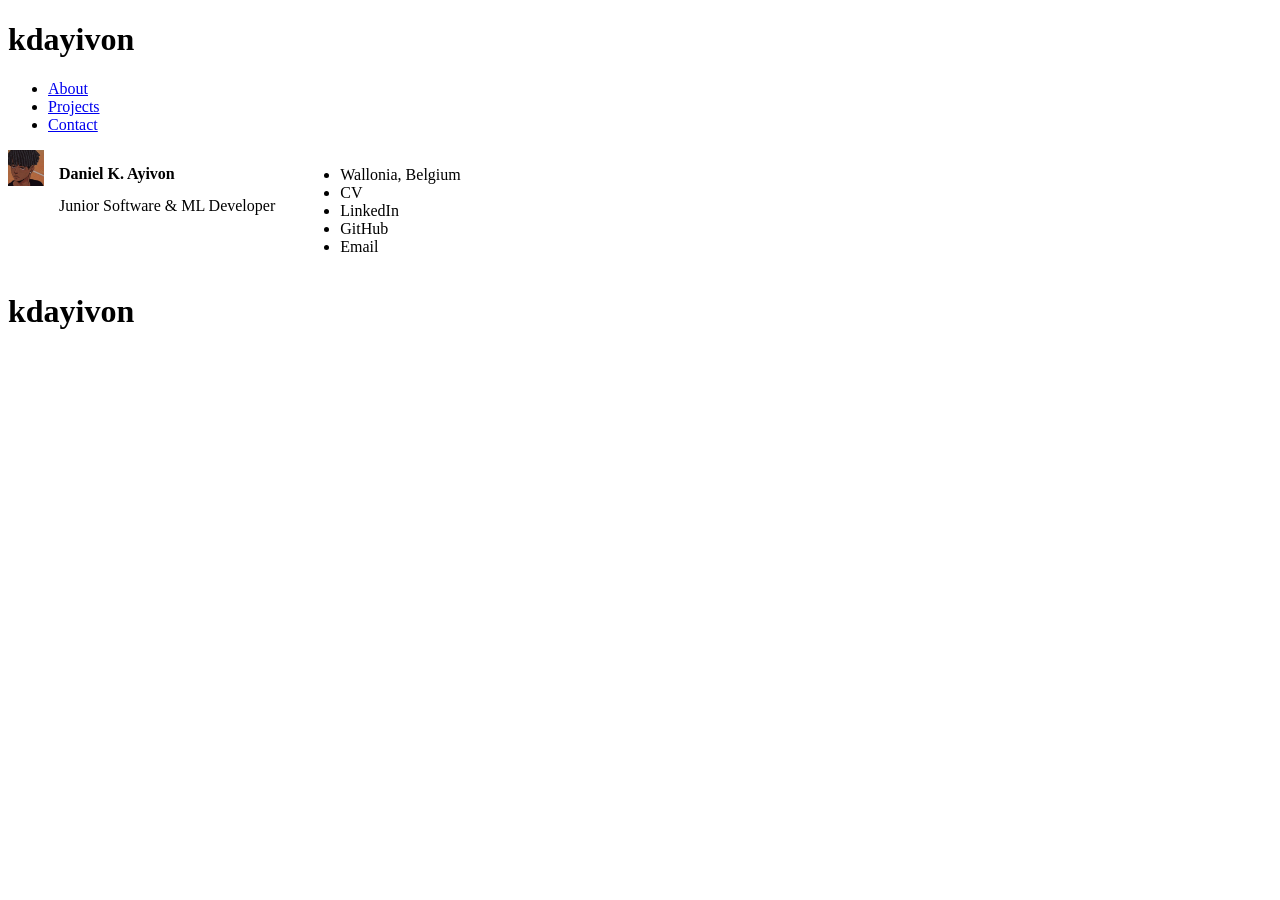
==== index.html @ 2f375471 "change: website header" ====
<!DOCTYPE html>
<html>
 <head>
    <meta charset="utf-8">
    <title>kdayivon</title> 
    <meta property="og:site-name" content="kdayivon">
    <meta property="og:title" content="kdayivon">
    <meta property="og:url" content="https://kdayivon.github.io">
    <link rel="stylesheet" href="/assets/css/main.css">
 </head>     
 <body class="layout--single">
     <header class="site-header">
        <div class="site-identity">
            <h1><a href="https://kdayivon.github.io/">kdayivon</a></h1> 
         </div> 
         <nav class="site-navigation">
            <ul class="nav">
                <li><a href="/">About</a></li> 
                <li><a href="/">Projects</a></li> 
                <li><a href="/">Contact</a></li> 
             </ul> 
         </nav>
     </header>



    <div id="main" role="main">
       <div class="sidebar sticky">
            <div itemscope itemtype="https://schema.org/Person" class="h-card">
            <div class="author__avatar">
              <a href="https://kdayivon.github.io/">
                <img src="/assets/images/profile.png" alt="Daniel K. Ayivon" itemprop="image" class="u-photo">
              </a>
            </div>

          <div class="author__content">
            <h3 class="author__name p-name" itemprop="name">
              <a class="u-url" rel="me" href="https://kdayivon.github.io/" itemprop="url">Daniel K. Ayivon</a>
            </h3>
            
              <div class="author__bio p-note" itemprop="description">
                <p>Junior Software &amp; ML Developer</p>
              </div>
          </div>

          <div class="author__urls-wrapper">
            <ul class="author__urls social-icons">
                <li itemprop="homeLocation" itemscope itemtype="https://schema.org/Place">
                  <i class="fas fa-fw fa-map-marker-alt" aria-hidden="true"></i> <span itemprop="name" class="p-locality">Wallonia, Belgium</span>
                </li>
                    <li><a href="/assets/files/CV.pdf" rel="nofollow noopener noreferrer me"><i class="far fa-fw fa-file-pdf" aria-hidden="true"></i><span class="label">CV</span></a></li>
                    <li><a href="https://www.linkedin.com/in/kdayivon/" rel="nofollow noopener noreferrer me" itemprop="sameAs"><i class="fab fa-linkedin" aria-hidden="true"></i><span class="label">LinkedIn</span></a></li>
                    <li><a href="https://github.com/kdayivon" rel="nofollow noopener noreferrer me" itemprop="sameAs"><i class="fab fa-fw fa-github" aria-hidden="true"></i><span class="label">GitHub</span></a></li>
                <li>
                  <a href="mailto:ayivond.k@gmail.com" rel="me" class="u-email">
                    <meta itemprop="email" content="ayivond.k@gmail.com" />
                    <i class="fas fa-fw fa-envelope-square" aria-hidden="true"></i><span class="label">Email</span>
                  </a>
                </li>
            </ul>
          </div>
        </div>
            </div> 
        </div>
    <h1 id="title">kdayivon</a></h1> 
 </body>
</html>
---- assets/css/main.css ----
* {
    box-sizing: border-box;
}

div {
    display: block;

body {
    display: flex;
    min-height: 100vh;
    flex-direction: column;
    margin: 0;
    padding: 0;
    color: #222831;
}

.site-header {
    border-bottom: 1px solid #ccc;
    padding: .5em 1em;
    display: flex;
    justify-content: spacc-between;
}

.site-identity h1 {
  font-size: 1.5em;
  margin: .6em 0;
  display: inline-block;
}

.site-navigation ul, 
.site-navigation li {
  margin: 0; 
  padding: 0;
}

.site-navigation li {
  display: inline-block;
  margin: 1.4em 1em 1em 1em;
}

#main {
    clear: both;
    margin-left: auto;
    margin-right: auto;
    padding-left: 1em;
    padding-right: 1em;
    max-width: 100%;
}

.sidebar {
    clear: both;
}
.sidebar img {
    width: 100%;
}
.sidebar>* {
    margin-top: 1em;
    margin-bottom: 1em; 
}
.sidebar .author__name {
    font-size: 1em;
}

.author__avatar {
    display: table-cell;
    vertical-align: top;
    width: 36px;
    height: 36px;
}

.author__avater img {
    max-width: 110px; 
    border-radius: 50%;
}

.author__content {
    display: table-cell;
    vertical-align: top;
    padding-left: 15px;
    padding-right: 25px;
    line-height: 1;
}

.author__urls-wrapper {
    position: relative;
    display: table-cell;
    vertical-align: middle;
    z-align: 20;
    cursor: pointer;
}

a {
    text-decoration: none;
    color: #000;
}

a:visited {
    color: #575b62;
}

img {
    height: auto;
    vertical-align: middle;
    border: 0;
    overflow-clip-margin: content-box;
    overflow: clip;
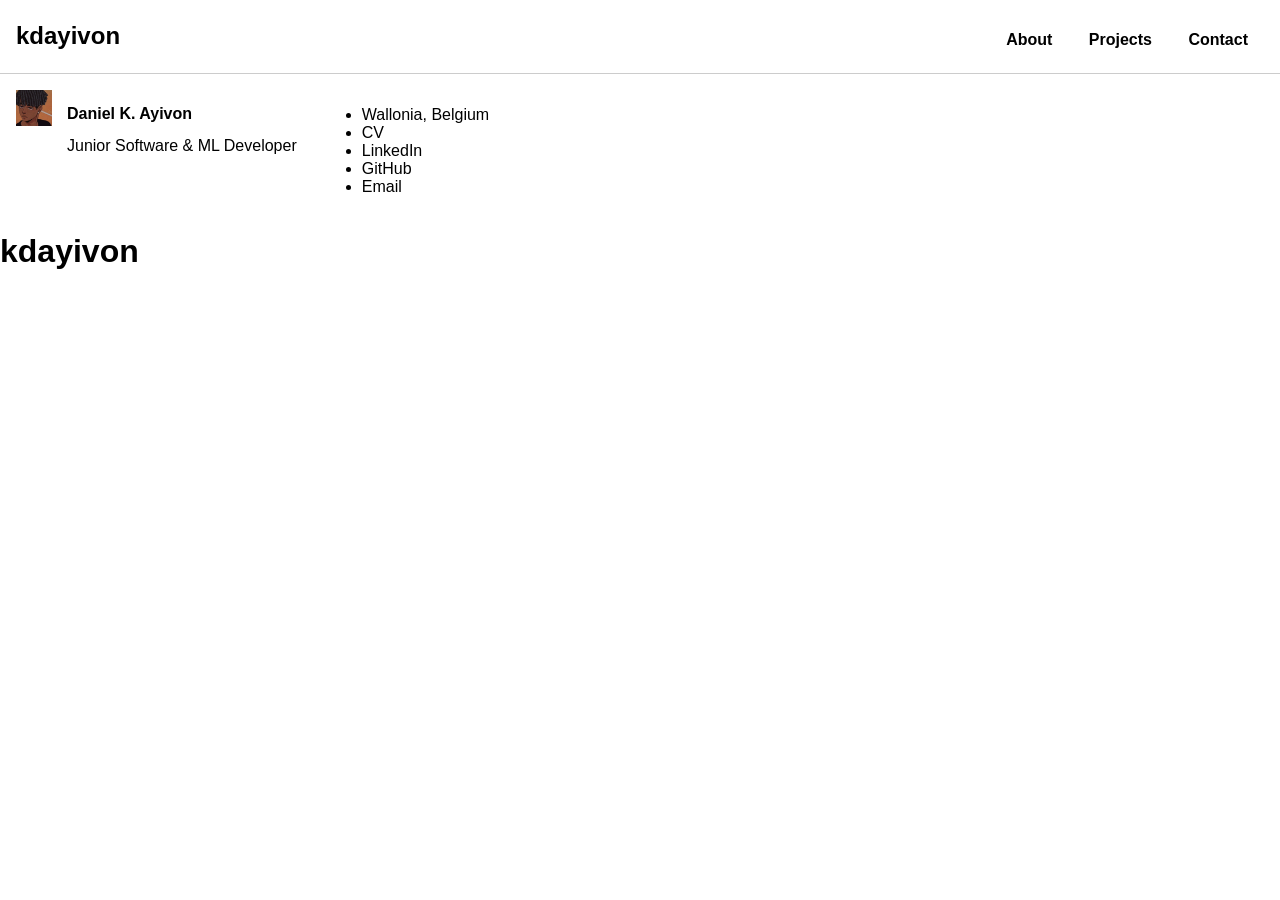
==== commit 59dbed99: "fix: header" ====
--- a/index.html
+++ b/index.html
@@ -15,7 +15,7 @@
          </div> 
          <nav class="site-navigation">
             <ul class="nav">
-                <li><a href="/">About</a></li> 
+                <li><a href="#">About</a></li> 
                 <li><a href="/">Projects</a></li> 
                 <li><a href="/">Contact</a></li> 
              </ul> 
--- a/assets/css/main.css
+++ b/assets/css/main.css
@@ -1,28 +1,31 @@
 * {
-    box-sizing: border-box;
+    font-family: Helvetica;
 }
 
-div {
-    display: block;
+body {
+    margin: 0;
+}
 
-body {
-    display: flex;
-    min-height: 100vh;
-    flex-direction: column;
-    margin: 0;
-    padding: 0;
-    color: #222831;
+a {
+    text-decoration: none;
+    color: #000;
+}
+
+a:visited {
+    color: #575b62;
 }
 
 .site-header {
     border-bottom: 1px solid #ccc;
     padding: .5em 1em;
     display: flex;
-    justify-content: spacc-between;
+    justify-content: space-between;
+    align-items: center;
 }
 
 .site-identity h1 {
   font-size: 1.5em;
+  font-weight: bold;
   margin: .6em 0;
   display: inline-block;
 }
@@ -36,6 +39,7 @@
 .site-navigation li {
   display: inline-block;
   margin: 1.4em 1em 1em 1em;
+  font-weight: bold;
 }
 
 #main {
@@ -89,14 +93,6 @@
     cursor: pointer;
 }
 
-a {
-    text-decoration: none;
-    color: #000;
-}
-
-a:visited {
-    color: #575b62;
-}
 
 img {
     height: auto;
@@ -104,3 +100,5 @@
     border: 0;
     overflow-clip-margin: content-box;
     overflow: clip;
+}
+
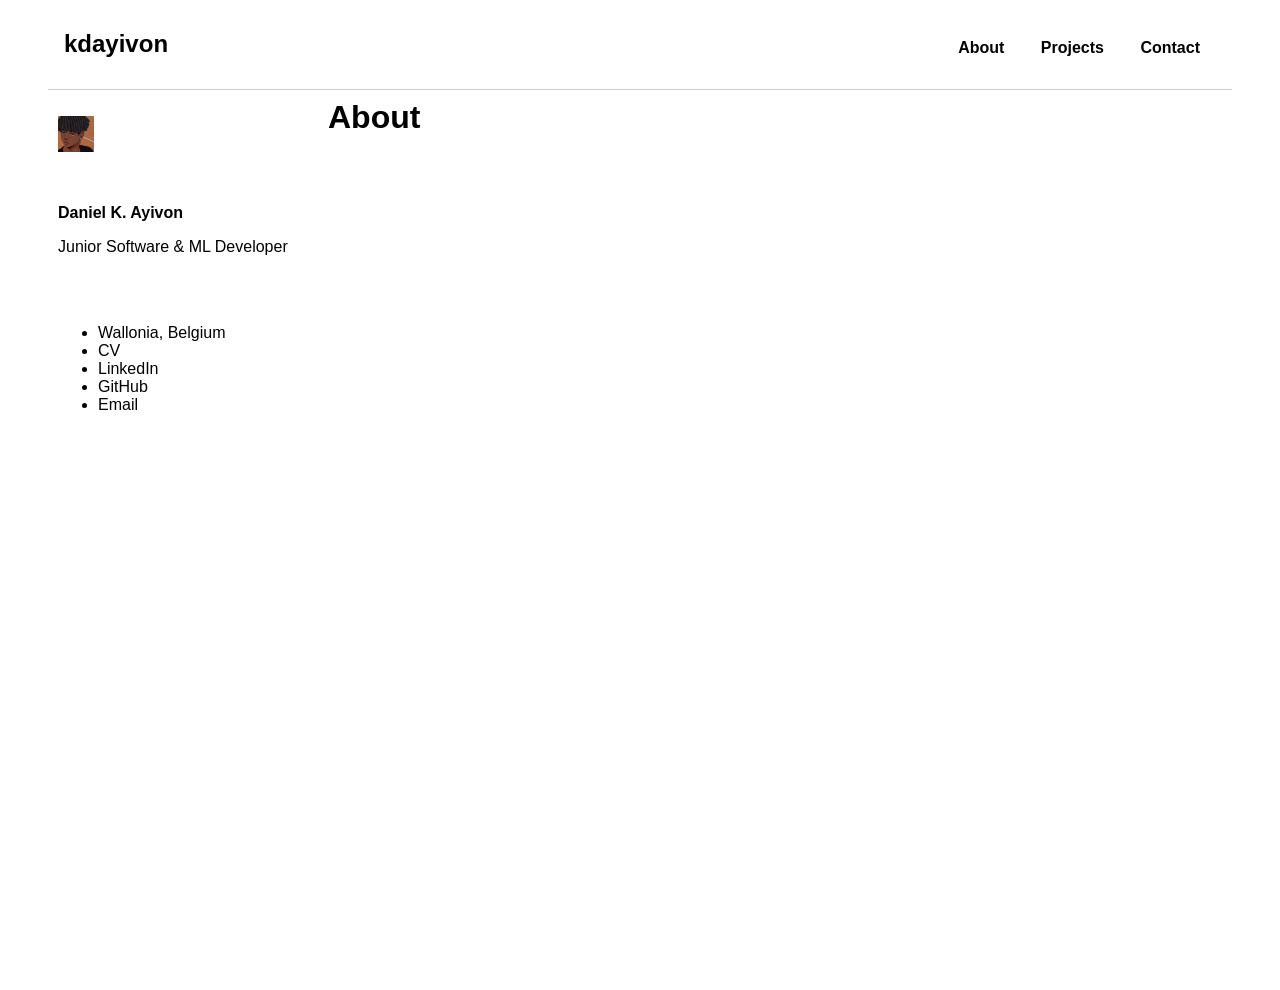
==== commit 91e85b99: "fix: site layout" ====
--- a/index.html
+++ b/index.html
@@ -24,9 +24,8 @@
 
 
 
-    <div id="main" role="main">
-       <div class="sidebar sticky">
-            <div itemscope itemtype="https://schema.org/Person" class="h-card">
+    <div id="main">
+       <div class="sidebar">
             <div class="author__avatar">
               <a href="https://kdayivon.github.io/">
                 <img src="/assets/images/profile.png" alt="Daniel K. Ayivon" itemprop="image" class="u-photo">
@@ -60,8 +59,11 @@
             </ul>
           </div>
         </div>
-            </div> 
+
+        <div class="content">
+            <h1 id="title">About</a></h1> 
+            
         </div>
-    <h1 id="title">kdayivon</a></h1> 
+    </div>
  </body>
 </html>
--- a/assets/css/main.css
+++ b/assets/css/main.css
@@ -4,6 +4,7 @@
 
 body {
     margin: 0;
+    padding: 0;
 }
 
 a {
@@ -17,7 +18,9 @@
 
 .site-header {
     border-bottom: 1px solid #ccc;
-    padding: .5em 1em;
+    padding: 1em;
+    margin-left: 3em;
+    margin-right: 3em;
     display: flex;
     justify-content: space-between;
     align-items: center;
@@ -43,16 +46,16 @@
 }
 
 #main {
-    clear: both;
-    margin-left: auto;
-    margin-right: auto;
-    padding-left: 1em;
-    padding-right: 1em;
-    max-width: 100%;
+    display: flex;
+    margin-right: 3em;
+    margin-left: 3em;
 }
 
 .sidebar {
-    clear: both;
+    width: 280px;
+    height: 100vh;
+    box-sizing: border-box;
+    position: fixed;
 }
 .sidebar img {
     width: 100%;
@@ -60,14 +63,15 @@
 .sidebar>* {
     margin-top: 1em;
     margin-bottom: 1em; 
+    display: block;
+    padding: 10px;
+    margin-bottom: 10px;
 }
 .sidebar .author__name {
     font-size: 1em;
 }
 
 .author__avatar {
-    display: table-cell;
-    vertical-align: top;
     width: 36px;
     height: 36px;
 }
@@ -75,22 +79,6 @@
 .author__avater img {
     max-width: 110px; 
     border-radius: 50%;
-}
-
-.author__content {
-    display: table-cell;
-    vertical-align: top;
-    padding-left: 15px;
-    padding-right: 25px;
-    line-height: 1;
-}
-
-.author__urls-wrapper {
-    position: relative;
-    display: table-cell;
-    vertical-align: middle;
-    z-align: 20;
-    cursor: pointer;
 }
 
 
@@ -102,3 +90,14 @@
     overflow: clip;
 }
 
+.content {
+    flex: 1;
+    box-sizing: border-box;
+    height: 100vh;
+    margin-left: 280px;
+    text-align: justify;
+}
+.content h1 {
+    margin-top: 0.3em;
+}
+
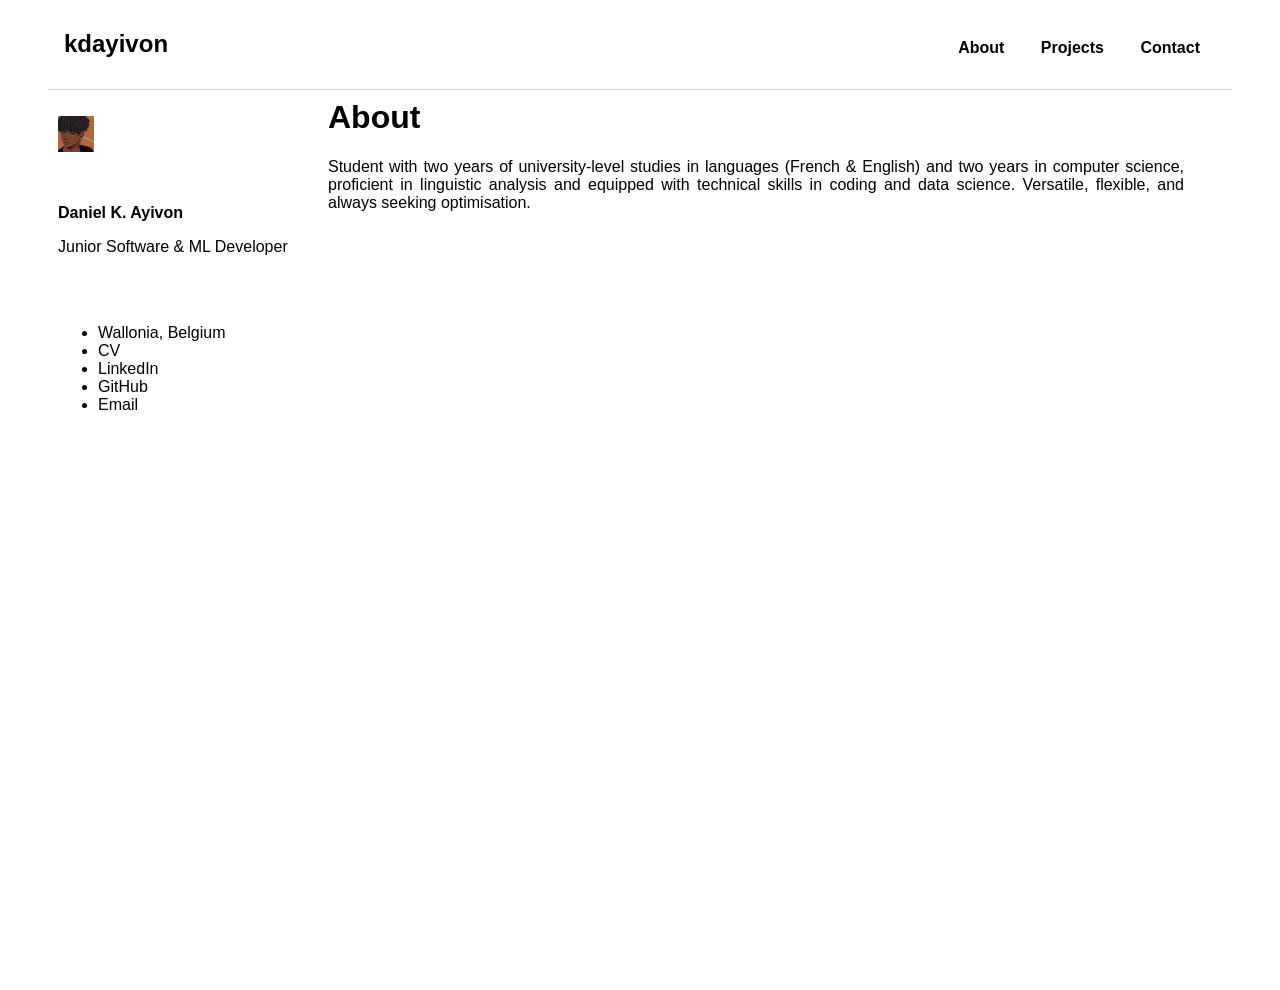
==== commit 0a7d93b6: "fix; main page" ====
--- a/index.html
+++ b/index.html
@@ -62,7 +62,10 @@
 
         <div class="content">
             <h1 id="title">About</a></h1> 
-            
+            <p>Student with two years of university-level studies in languages (French &amp English) and two years in 
+            computer science, proficient in linguistic analysis and equipped with technical skills in coding and data science. 
+            Versatile, flexible, and always seeking optimisation.
+            </p>
         </div>
     </div>
  </body>
--- a/assets/css/main.css
+++ b/assets/css/main.css
@@ -100,4 +100,7 @@
 .content h1 {
     margin-top: 0.3em;
 }
+.content p {
+    margin-right: 3em;
+}
 
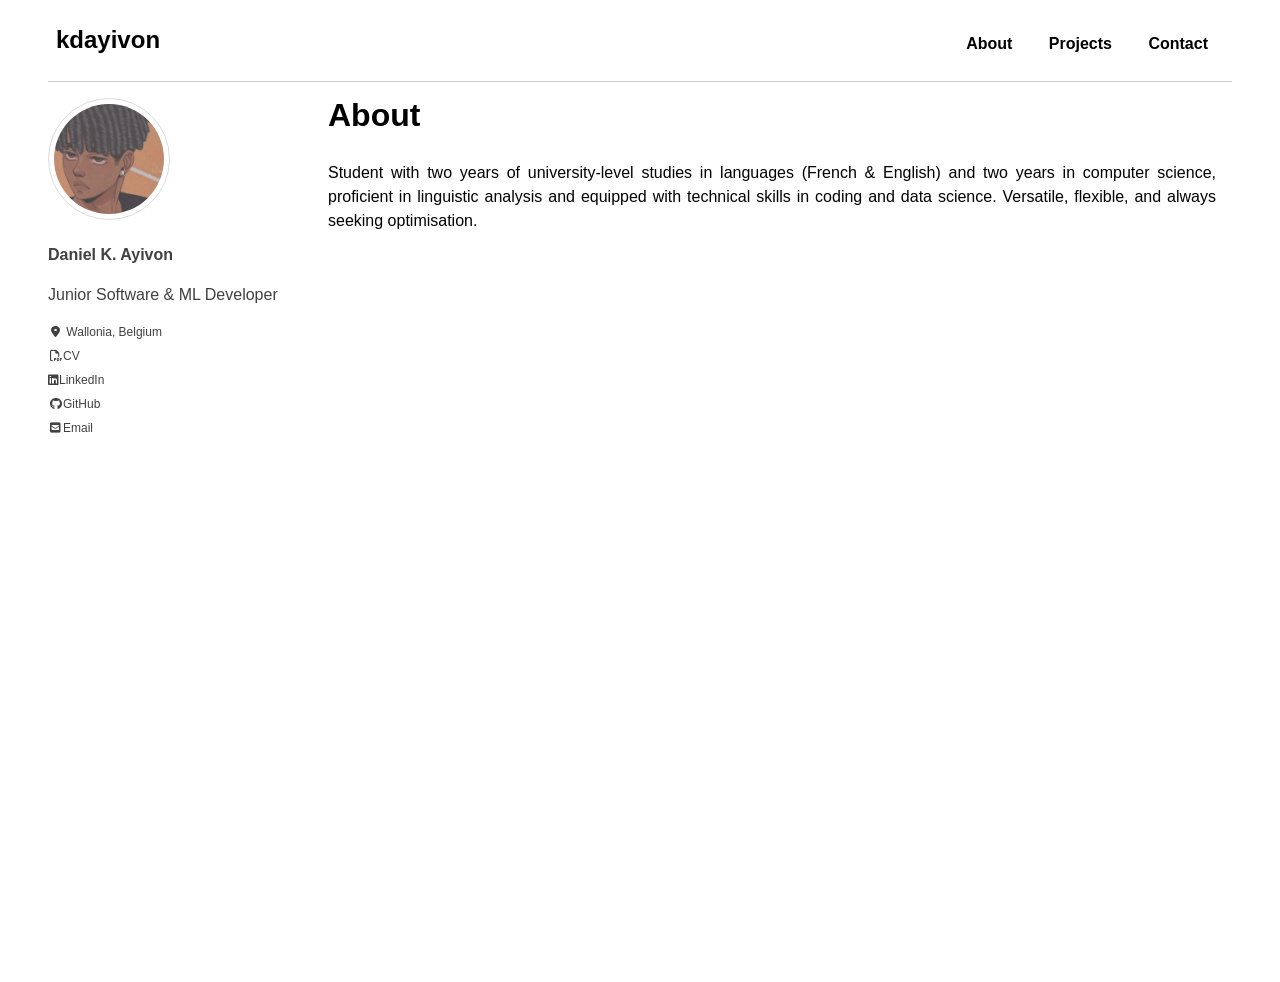
==== commit 6a4536ab: "add: sidebar icons" ====
--- a/index.html
+++ b/index.html
@@ -7,6 +7,7 @@
     <meta property="og:title" content="kdayivon">
     <meta property="og:url" content="https://kdayivon.github.io">
     <link rel="stylesheet" href="/assets/css/main.css">
+    <link rel="stylesheet" href="https://cdnjs.cloudflare.com/ajax/libs/font-awesome/6.4.0/css/all.min.css">   
  </head>     
  <body class="layout--single">
      <header class="site-header">
@@ -21,8 +22,6 @@
              </ul> 
          </nav>
      </header>
-
-
 
     <div id="main">
        <div class="sidebar">
--- a/assets/css/main.css
+++ b/assets/css/main.css
@@ -5,6 +5,9 @@
 body {
     margin: 0;
     padding: 0;
+    font-family: -apple-system,
+    BlinkMacSystemFont,"Roboto","Segoe UI","Helvetica Neue","Lucida Grande", Arial, sans-serif;
+    line-height: 1.5;
 }
 
 a {
@@ -16,9 +19,13 @@
     color: #575b62;
 }
 
+ul li {
+    margin-bottom: 0.5em;
+}
+
 .site-header {
     border-bottom: 1px solid #ccc;
-    padding: 1em;
+    padding: 0.5em;
     margin-left: 3em;
     margin-right: 3em;
     display: flex;
@@ -56,8 +63,14 @@
     height: 100vh;
     box-sizing: border-box;
     position: fixed;
+    opacity: 0.75;
+    transition: opacity 0.2s ease-in-out;
 }
 .sidebar img {
+    padding: 5px;
+    border: 1px solid #cecfd1;
+    max-width: 110px;
+    border-radius: 50%;
     width: 100%;
 }
 .sidebar>* {
@@ -71,23 +84,35 @@
     font-size: 1em;
 }
 
-.author__avatar {
-    width: 36px;
-    height: 36px;
+.sidebar li {
+    list-style-type: none;
+    font-size: 0.75em;
+    line-height: 1.5;
 }
 
-.author__avater img {
-    max-width: 110px; 
-    border-radius: 50%;
+.author__avatar {
+    margin: 0em;
+    padding: 0px;
+    margin-top: 1em;
 }
-
-
-img {
-    height: auto;
-    vertical-align: middle;
+.author__content {
+    margin-top: 0em;
+    padding: 0px;
+}
+.author__urls-wrapper {
+    margin: 0em;
+    margin-bottom: 1em;
+    padding: 0px;
+}
+.author__urls {
+    margin: 0;
+    padding: 0;
     border: 0;
-    overflow-clip-margin: content-box;
-    overflow: clip;
+    background: transparent;
+    box-shadow: none;
+}
+.author__urls li {
+    white-space: nowrap
 }
 
 .content {
@@ -101,6 +126,6 @@
     margin-top: 0.3em;
 }
 .content p {
-    margin-right: 3em;
+    margin-right: 1em;
 }
 
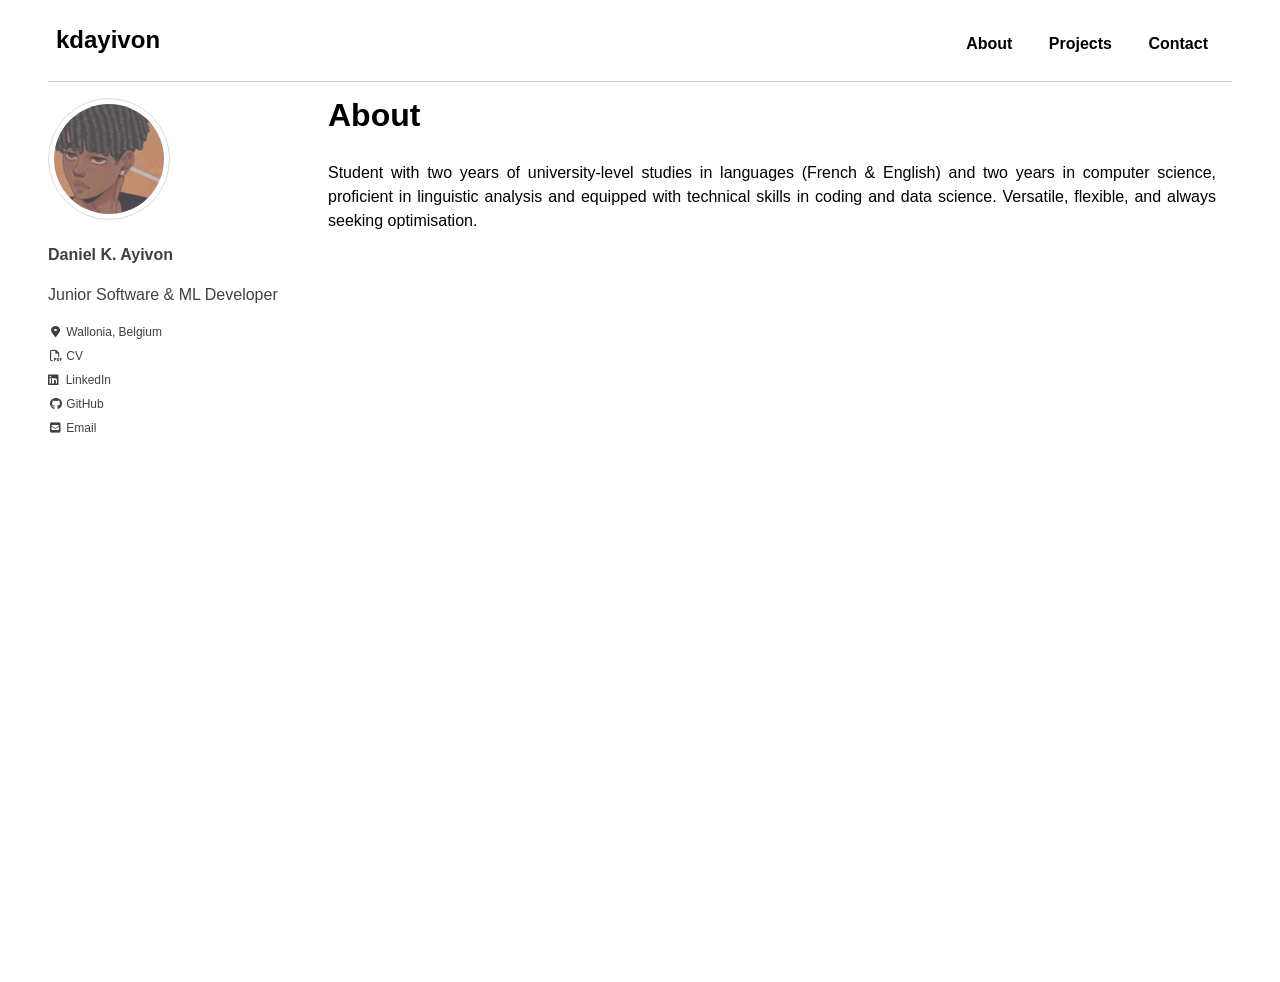
==== commit d609aadb: "fix: sidebar icon spacing" ====
--- a/index.html
+++ b/index.html
@@ -44,15 +44,15 @@
           <div class="author__urls-wrapper">
             <ul class="author__urls social-icons">
                 <li itemprop="homeLocation" itemscope itemtype="https://schema.org/Place">
-                  <i class="fas fa-fw fa-map-marker-alt" aria-hidden="true"></i> <span itemprop="name" class="p-locality">Wallonia, Belgium</span>
+                  <i class="fas fa-fw fa-map-marker-alt" aria-hidden="true"></i> <span itemprop="name" class="p-locality"> Wallonia, Belgium</span>
                 </li>
-                    <li><a href="/assets/files/CV.pdf" rel="nofollow noopener noreferrer me"><i class="far fa-fw fa-file-pdf" aria-hidden="true"></i><span class="label">CV</span></a></li>
-                    <li><a href="https://www.linkedin.com/in/kdayivon/" rel="nofollow noopener noreferrer me" itemprop="sameAs"><i class="fab fa-linkedin" aria-hidden="true"></i><span class="label">LinkedIn</span></a></li>
-                    <li><a href="https://github.com/kdayivon" rel="nofollow noopener noreferrer me" itemprop="sameAs"><i class="fab fa-fw fa-github" aria-hidden="true"></i><span class="label">GitHub</span></a></li>
+                    <li><a href="/assets/files/CV.pdf" rel="nofollow noopener noreferrer me"><i class="far fa-fw fa-file-pdf" aria-hidden="true"></i><span class="label">  CV</span></a></li>
+                    <li><a href="https://www.linkedin.com/in/kdayivon/" rel="nofollow noopener noreferrer me" itemprop="sameAs"><i class="fab fa-linkedin" aria-hidden="true"></i><span class="label">&nbsp  LinkedIn</span></a></li>
+                    <li><a href="https://github.com/kdayivon" rel="nofollow noopener noreferrer me" itemprop="sameAs"><i class="fab fa-fw fa-github" aria-hidden="true"></i><span class="label">   GitHub</span></a></li>
                 <li>
                   <a href="mailto:ayivond.k@gmail.com" rel="me" class="u-email">
                     <meta itemprop="email" content="ayivond.k@gmail.com" />
-                    <i class="fas fa-fw fa-envelope-square" aria-hidden="true"></i><span class="label">Email</span>
+                    <i class="fas fa-fw fa-envelope-square" aria-hidden="true"></i><span class="label">   Email</span>
                   </a>
                 </li>
             </ul>
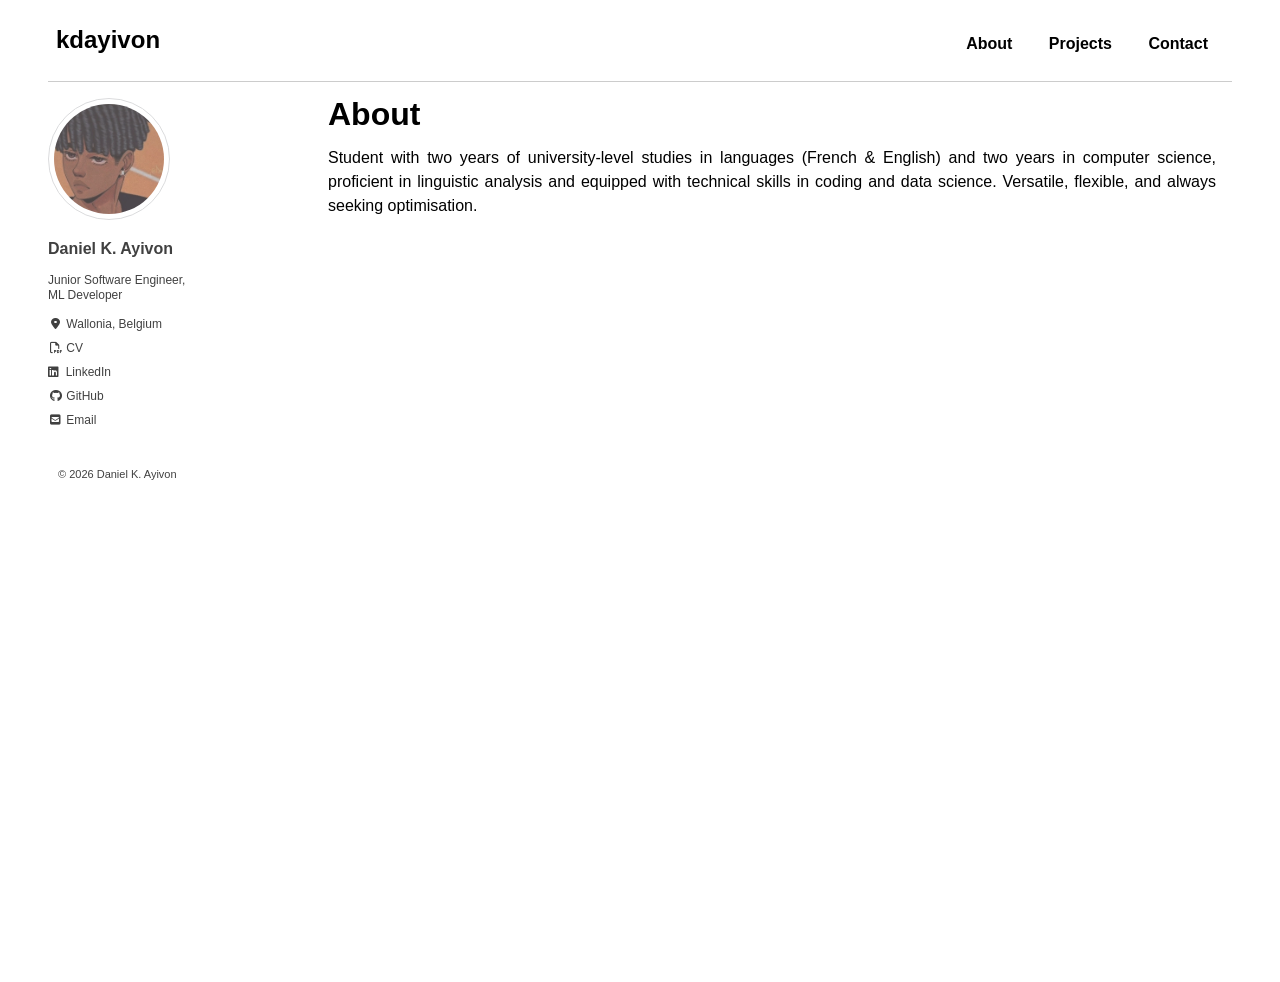
==== commit 6fa856d5: "add: transition effect on sidebar" ====
--- a/index.html
+++ b/index.html
@@ -37,7 +37,8 @@
             </h3>
             
               <div class="author__bio p-note" itemprop="description">
-                <p>Junior Software &amp; ML Developer</p>
+                <p>Junior Software Engineer, <br>
+                  ML Developer</p>
               </div>
           </div>
 
@@ -47,8 +48,8 @@
                   <i class="fas fa-fw fa-map-marker-alt" aria-hidden="true"></i> <span itemprop="name" class="p-locality"> Wallonia, Belgium</span>
                 </li>
                     <li><a href="/assets/files/CV.pdf" rel="nofollow noopener noreferrer me"><i class="far fa-fw fa-file-pdf" aria-hidden="true"></i><span class="label">  CV</span></a></li>
-                    <li><a href="https://www.linkedin.com/in/kdayivon/" rel="nofollow noopener noreferrer me" itemprop="sameAs"><i class="fab fa-linkedin" aria-hidden="true"></i><span class="label">&nbsp  LinkedIn</span></a></li>
-                    <li><a href="https://github.com/kdayivon" rel="nofollow noopener noreferrer me" itemprop="sameAs"><i class="fab fa-fw fa-github" aria-hidden="true"></i><span class="label">   GitHub</span></a></li>
+                    <li><a href="https://www.linkedin.com/in/kdayivon/" target="_blank" rel="nofollow noopener noreferrer me" itemprop="sameAs"><i class="fab fa-linkedin" aria-hidden="true"></i><span class="label">&nbsp  LinkedIn</span></a></li>
+                    <li><a href="https://github.com/kdayivon" target="_blank" rel="nofollow noopener noreferrer me" itemprop="sameAs"><i class="fab fa-fw fa-github" aria-hidden="true"></i><span class="label">   GitHub</span></a></li>
                 <li>
                   <a href="mailto:ayivond.k@gmail.com" rel="me" class="u-email">
                     <meta itemprop="email" content="ayivond.k@gmail.com" />
@@ -57,11 +58,14 @@
                 </li>
             </ul>
           </div>
+          <div class="footer">
+            <p>© 2026 Daniel K. Ayivon</p>
+          </div>
         </div>
 
         <div class="content">
             <h1 id="title">About</a></h1> 
-            <p>Student with two years of university-level studies in languages (French &amp English) and two years in 
+            <p>Student with two years of university-level studies in languages (French &amp; English) and two years in 
             computer science, proficient in linguistic analysis and equipped with technical skills in coding and data science. 
             Versatile, flexible, and always seeking optimisation.
             </p>
--- a/assets/css/main.css
+++ b/assets/css/main.css
@@ -5,8 +5,7 @@
 body {
     margin: 0;
     padding: 0;
-    font-family: -apple-system,
-    BlinkMacSystemFont,"Roboto","Segoe UI","Helvetica Neue","Lucida Grande", Arial, sans-serif;
+    font-family: -apple-system, BlinkMacSystemFont,"Roboto","Segoe UI","Helvetica Neue","Lucida Grande", Arial, sans-serif;
     line-height: 1.5;
 }
 
@@ -15,9 +14,7 @@
     color: #000;
 }
 
-a:visited {
-    color: #575b62;
-}
+
 
 ul li {
     margin-bottom: 0.5em;
@@ -65,6 +62,10 @@
     position: fixed;
     opacity: 0.75;
     transition: opacity 0.2s ease-in-out;
+    overflow-y: auto;
+}
+.sidebar:hover {
+    opacity: 1;
 }
 .sidebar img {
     padding: 5px;
@@ -95,6 +96,14 @@
     padding: 0px;
     margin-top: 1em;
 }
+.author__name {
+    margin-top: 10px;
+    margin-bottom: 0;
+}
+.author__bio {
+    line-height: 1.25;
+    font-size: 0.75em;
+}
 .author__content {
     margin-top: 0em;
     padding: 0px;
@@ -123,9 +132,13 @@
     text-align: justify;
 }
 .content h1 {
-    margin-top: 0.3em;
+    line-height: 1;
+    margin: 0.5em 0 0.5em;
 }
 .content p {
     margin-right: 1em;
 }
 
+.footer {
+    font-size: .6875em;
+}
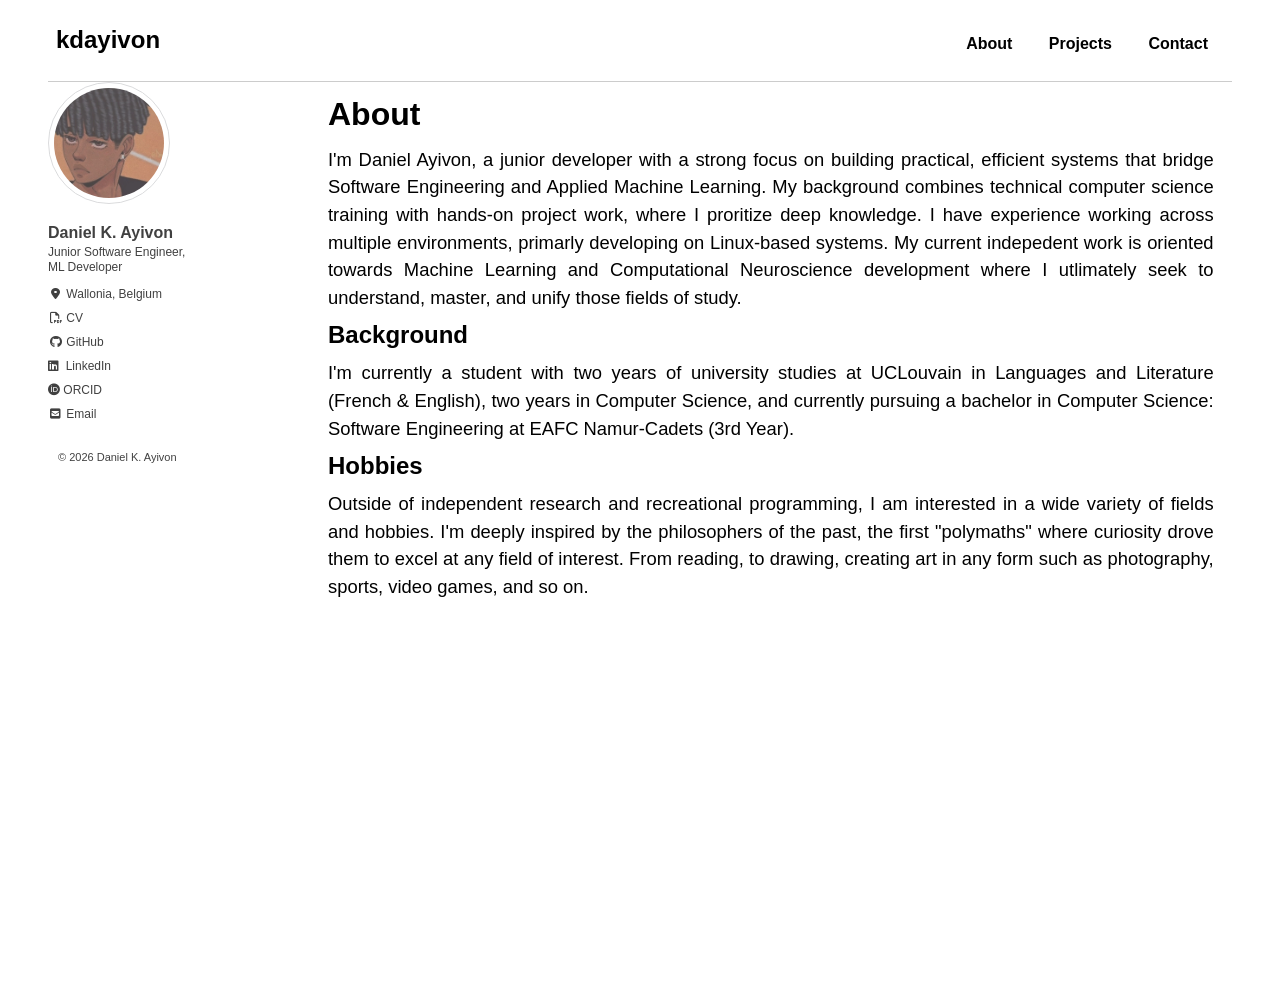
==== commit e96fd406: "add: about page" ====
--- a/index.html
+++ b/index.html
@@ -16,9 +16,9 @@
          </div> 
          <nav class="site-navigation">
             <ul class="nav">
-                <li><a href="#">About</a></li> 
-                <li><a href="/">Projects</a></li> 
-                <li><a href="/">Contact</a></li> 
+                <li><a href="index.html">About</a></li> 
+                <li><a href="projects.html">Projects</a></li> 
+                <li><a href="contact.html">Contact</a></li> 
              </ul> 
          </nav>
      </header>
@@ -47,13 +47,14 @@
                 <li itemprop="homeLocation" itemscope itemtype="https://schema.org/Place">
                   <i class="fas fa-fw fa-map-marker-alt" aria-hidden="true"></i> <span itemprop="name" class="p-locality"> Wallonia, Belgium</span>
                 </li>
-                    <li><a href="/assets/files/CV.pdf" rel="nofollow noopener noreferrer me"><i class="far fa-fw fa-file-pdf" aria-hidden="true"></i><span class="label">  CV</span></a></li>
-                    <li><a href="https://www.linkedin.com/in/kdayivon/" target="_blank" rel="nofollow noopener noreferrer me" itemprop="sameAs"><i class="fab fa-linkedin" aria-hidden="true"></i><span class="label">&nbsp  LinkedIn</span></a></li>
-                    <li><a href="https://github.com/kdayivon" target="_blank" rel="nofollow noopener noreferrer me" itemprop="sameAs"><i class="fab fa-fw fa-github" aria-hidden="true"></i><span class="label">   GitHub</span></a></li>
+                    <li><a href="cv.html" rel="nofollow noopener noreferrer me"><i class="far fa-fw fa-file-pdf" aria-hidden="true"></i><span class="label"> CV</span></a></li>
+                    <li><a href="https://github.com/kdayivon" target="_blank" rel="nofollow noopener noreferrer me" itemprop="sameAs"><i class="fab fa-fw fa-github" aria-hidden="true"></i><span class="label"> GitHub</span></a></li>
+                    <li><a href="https://www.linkedin.com/in/kdayivon/" target="_blank" rel="nofollow noopener noreferrer me" itemprop="sameAs"><i class="fab fa-linkedin" aria-hidden="true"></i><span class="label">&nbsp LinkedIn</span></a></li>
+                    <li><a href="https://orcid.org/0009-0008-3629-0739" target="_blank" rel="nofollow noopener noreferrer me" itemprop="sameAs"><i class="fab fa-brands fa-orcid" aria-hidden="true"></i><span class="label"> ORCID</span></a></li>
                 <li>
                   <a href="mailto:ayivond.k@gmail.com" rel="me" class="u-email">
                     <meta itemprop="email" content="ayivond.k@gmail.com" />
-                    <i class="fas fa-fw fa-envelope-square" aria-hidden="true"></i><span class="label">   Email</span>
+                    <i class="fas fa-fw fa-envelope-square" aria-hidden="true"></i><span class="label"> Email</span>
                   </a>
                 </li>
             </ul>
@@ -65,9 +66,19 @@
 
         <div class="content">
             <h1 id="title">About</a></h1> 
-            <p>Student with two years of university-level studies in languages (French &amp; English) and two years in 
-            computer science, proficient in linguistic analysis and equipped with technical skills in coding and data science. 
-            Versatile, flexible, and always seeking optimisation.
+            <p>I'm Daniel Ayivon, a junior developer with a strong focus on building practical, efficient systems that bridge Software Engineering and Applied Machine Learning.
+              My background combines technical computer science training with hands-on project work, where I proritize deep knowledge. I have experience working across multiple
+              environments, primarly developing on Linux-based systems. My current indepedent work is oriented towards Machine Learning and Computational Neuroscience development
+              where I utlimately seek to understand, master, and unify those fields of study.   
+            </p>
+            <h2>Background</h2>
+            <p>I'm currently a student with two years of university studies at UCLouvain in Languages and Literature (French &amp; English), two years in 
+            Computer Science, and currently pursuing a bachelor in Computer Science: Software Engineering at EAFC Namur-Cadets (3rd Year).
+            </p>
+            <h2>Hobbies</h2>
+            <p>Outside of independent research and recreational programming, I am interested in a wide variety of fields and hobbies. I'm deeply inspired by the philosophers of the
+              past, the first "polymaths" where curiosity drove them to excel at any field of interest. From reading, to drawing, creating art in any form such as photography, sports, 
+              video games, and so on. 
             </p>
         </div>
     </div>
--- a/assets/css/main.css
+++ b/assets/css/main.css
@@ -19,6 +19,16 @@
 ul li {
     margin-bottom: 0.5em;
 }
+
+/* custom styling */
+.text-red-400 {
+    color: rgb(248, 113, 113);
+}
+
+
+
+
+
 
 .site-header {
     border-bottom: 1px solid #ccc;
@@ -64,6 +74,8 @@
     transition: opacity 0.2s ease-in-out;
     overflow-y: auto;
 }
+
+
 .sidebar:hover {
     opacity: 1;
 }
@@ -94,7 +106,6 @@
 .author__avatar {
     margin: 0em;
     padding: 0px;
-    margin-top: 1em;
 }
 .author__name {
     margin-top: 10px;
@@ -131,14 +142,132 @@
     margin-left: 280px;
     text-align: justify;
 }
-.content h1 {
+.content h1, h2 {
     line-height: 1;
     margin: 0.5em 0 0.5em;
 }
 .content p {
     margin-right: 1em;
+    font-size: 1.15em;
+}
+.content.projects h3 {
+    margin-bottom: 0;
 }
 
 .footer {
     font-size: .6875em;
 }
+
+/* contact.html */
+.grid {
+    display: flex;
+    flex-direction: column;
+}
+
+.grid div {
+    background-color: #ccc;
+    margin: 10px;
+    padding: 20px;
+    border-radius: 5px;
+}
+
+.grid h2, p {
+    margin: 0;
+}
+.grid ul {
+    list-style-type: none;
+    padding: 0;
+    margin-top: 0.5em;
+    margin-bottom: 0.5em;
+}
+
+.form-group {
+    margin-bottom: 20px;
+}
+.form-container label {
+    display: block;
+    font-weight: bold;
+    margin-top: .3em;
+    margin-bottom: .3em;
+}
+.form-container input, textarea {
+    width: 98%;
+    padding: 10px;
+    border: 1px solid #ccc;
+    border-radius: 5px;
+    margin-bottom: 1rem;
+    resize: vertical;
+}
+.submit-button {
+    padding: 10px 20px;
+    background-color: #0dac30;
+    border: none;
+    color: white;
+    border-radius: 4px;
+    font-size: 1rem;
+    cursor: pointer;
+}
+
+/* projects.html */
+.content.projects a {
+    text-decoration: none;
+    color: blue;
+}
+.content.projects a:hover {
+    color: lightblue;
+}
+.content.projects p {
+    display: -webkit-box;
+    -webkit-box-orient: vertical;
+    -webkit-line-clamp: 4;
+    text-align: left;
+    overflow: hidden;
+}
+.content.projects img {
+    width: 100%;
+}
+.content.projects h3 {
+    margin-top: 0;
+}
+
+.p-row {
+    margin: 0px -18px;
+    padding: 8px;
+}
+.p-row>.p-column {
+    padding: 6px;
+}
+.p-column {
+    float: left;
+    width: 20%;
+    position: relative;
+    transition: all 0.3s ease;
+}
+.p-column:hover {
+    width: 25%;
+    top: -20px;
+    box-shadow: 0 14px 8px rgba(0, 128, 0, 0.5);
+}
+.p-row:after {
+    content: "";
+    display: table;
+    clear: both;
+}
+.p-content {
+    background-color: white;
+    padding: 10px;
+    border: 1px solid gray;
+}
+.date {
+    color: grey;
+}
+
+
+@media screen and (max-width: 768px) {
+    .sidebar {
+        width: 200px;
+    }
+    .content {
+        margin-left: 200px;
+    }
+}
